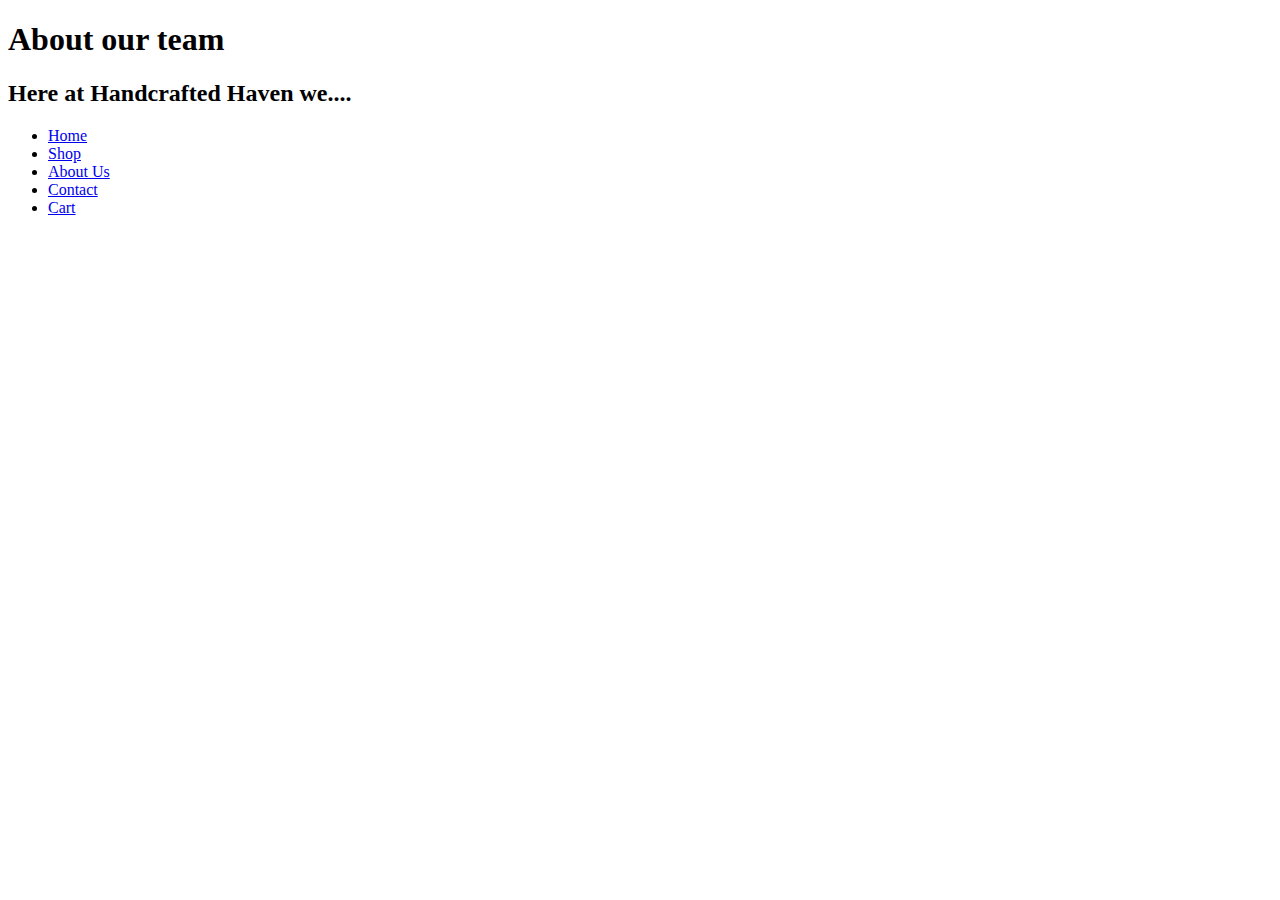
==== html/aboutus.html @ aec9e9a8 "Introductory Code" ====
<!doctype html>
<html lang="en">

<head>
	<meta charset="utf-8">
	<meta name="viewport" content="width=device-width,  initial-scale=1.0">
	<title>About Us</title>
	<link href="css/stylesheet.css" rel="stylesheet">
</head>

<body>
    <a id="Top"></a>
	<div id="wrapper">

		<header class="banner"><!--The main heading for the webpage -->
			<h1><strong>About our team</strong></h1>
			<h2>Here at Handcrafted Haven we....</h2>
		</header>

		<nav class="menu"><!--The primary navigation for the page -->
			<ul>
				<li><a href="index.html">Home</a></li>
				<li><a href="shop.html">Shop</a></li>
				<li><a href="aboutus.html">About Us</a></li>
				<li><a href="contact.html">Contact</a></li>
				<li><a href="cart.html">Cart</a></li>
			</ul>
		</nav>

	<main><!--The main heading for the handcraft webpage -->

		

	</main><!--Close the main heading for the handcraft webpage-->
	
	</div>
</body>
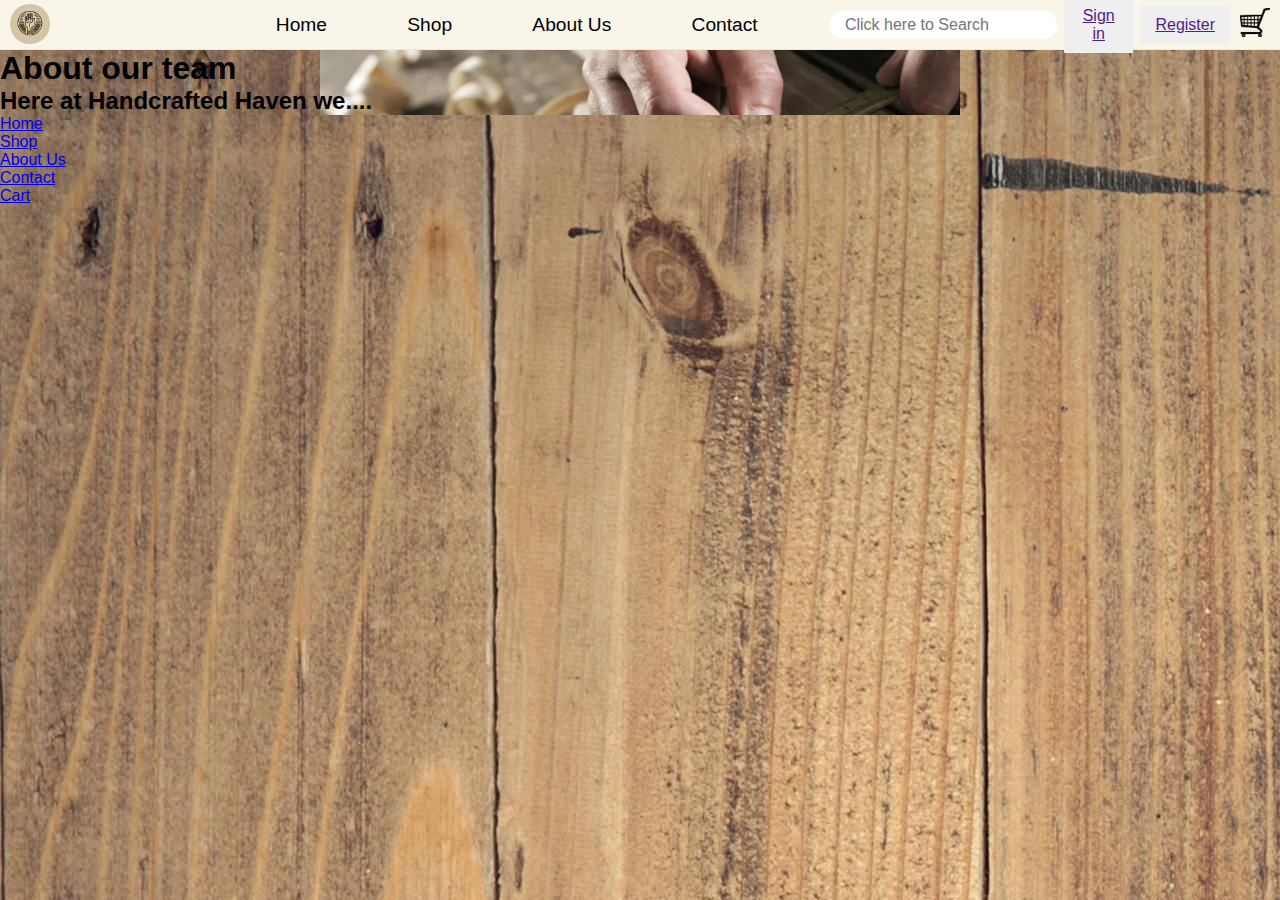
==== commit b4a07207: "Navbar to every page" ====
--- a/html/aboutus.html
+++ b/html/aboutus.html
@@ -1,37 +1,77 @@
-<!doctype html>
+<!DOCTYPE html>
 <html lang="en">
+  <head>
+    <meta charset="utf-8" />
+    <meta name="viewport" content="width=device-width,  initial-scale=1.0" />
+    <title>About Us</title>
+    <link href="/css/stylesheet.css" rel="stylesheet" />
+  </head>
 
-<head>
-	<meta charset="utf-8">
-	<meta name="viewport" content="width=device-width,  initial-scale=1.0">
-	<title>About Us</title>
-	<link href="css/stylesheet.css" rel="stylesheet">
-</head>
+  <body>
+    <nav class="navbar">
+      <div class="navbar-left">
+        <a href="index.html"
+          ><img
+            class="logo"
+            src="/Img/smalllogoimg.webp"
+            alt=""
+            title="Go Home"
+        /></a>
+        <!--The primary navigation for the page -->
+      </div>
+      <div class="navbar-center">
+        <ul class="navbar-links">
+          <li><a href="index.html">Home</a></li>
+          <li><a href="shop.html">Shop</a></li>
+          <li><a href="aboutus.html">About Us</a></li>
+          <li><a href="contact.html">Contact</a></li>
+        </ul>
+      </div>
+      <div class="navbar-right">
+        <input
+          class="search"
+          type="text"
+          name="search"
+          placeholder="Click here to Search"
+        />
+        <button class="btn">
+          <a class="navbar-sign-in" href="">Sign in</a>
+        </button>
+        <button class="btn">
+          <a class="navbar-register" href="">Register</a>
+        </button>
+        <div>
+          <a href="cart.html"
+            ><img
+              class="icon-cart"
+              src="/Img/cart.png"
+              height="70px"
+              width="60px"
+          /></a>
+        </div>
+      </div>
+    </nav>
+    <a id="Top"></a>
+    <div id="wrapper">
+      <header class="banner">
+        <!--The main heading for the webpage -->
+        <h1><strong>About our team</strong></h1>
+        <h2>Here at Handcrafted Haven we....</h2>
+      </header>
 
-<body>
-    <a id="Top"></a>
-	<div id="wrapper">
+      <nav class="menu">
+        <!--The primary navigation for the page -->
+        <ul>
+          <li><a href="index.html">Home</a></li>
+          <li><a href="shop.html">Shop</a></li>
+          <li><a href="aboutus.html">About Us</a></li>
+          <li><a href="contact.html">Contact</a></li>
+          <li><a href="cart.html">Cart</a></li>
+        </ul>
+      </nav>
 
-		<header class="banner"><!--The main heading for the webpage -->
-			<h1><strong>About our team</strong></h1>
-			<h2>Here at Handcrafted Haven we....</h2>
-		</header>
-
-		<nav class="menu"><!--The primary navigation for the page -->
-			<ul>
-				<li><a href="index.html">Home</a></li>
-				<li><a href="shop.html">Shop</a></li>
-				<li><a href="aboutus.html">About Us</a></li>
-				<li><a href="contact.html">Contact</a></li>
-				<li><a href="cart.html">Cart</a></li>
-			</ul>
-		</nav>
-
-	<main><!--The main heading for the handcraft webpage -->
-
-		
-
-	</main><!--Close the main heading for the handcraft webpage-->
-	
-	</div>
-</body>+      <main><!--The main heading for the handcraft webpage --></main>
+      <!--Close the main heading for the handcraft webpage-->
+    </div>
+  </body>
+</html>
--- a/css/stylesheet.css
+++ b/css/stylesheet.css
@@ -0,0 +1,232 @@
+/* This applies to everything is CSS and resets the margin and padding to 0, Border-box makes it so if you set a size for a element it will be exactly what you specified, pseudo elements also included*/
+
+/* END Main Page information*/ /* Main Page information*/
+/* Main Page information*/ /* Main Page information*/
+/* Main Page information*/ /* Main Page information*/
+
+*,
+*::before,
+*::after {
+  margin: 0;
+  padding: 0;
+  box-sizing: border-box;
+}
+
+html {
+  font-family: "Roboto", sans-serif;
+  background-image: url(/Img/Woodenbackground.jpg);
+  background-repeat: repeat repeat;
+}
+
+/*Site colour theme */
+:root {
+  --Green: #009b4d;
+  --Yellow: #ffcc00;
+  --Ivory: #faf5e9;
+  --Indigo: #4b0082;
+}
+
+/* END Main Page information*/
+/* END Main Page information*/
+/* END Main Page information*/
+
+/* /////////////////////////////////////////////////////////////////// */
+
+/* Main Body */ /* Main Body */
+/* Main Body */ /* Main Body */
+/* Main Body */ /* Main Body */
+
+/* Navbar */ /* Navbar */
+/* Navbar */ /* Navbar */
+/* Navbar */ /* Navbar */
+
+/*Primary navigational menu for website*/
+.navbar {
+  display: flex;
+  justify-content: space-between;
+  align-items: center;
+  border-bottom: 1px solid #e8e8e4;
+  background-color: var(--Ivory);
+  max-height: 50px;
+  width: 100%;
+}
+
+.navbar-left .logo {
+  height: 40px;
+  border-radius: 60px;
+  margin: 3px 0 0 10px;
+}
+
+.navbar-center {
+  text-align: center;
+  width: 50%;
+  margin-left: 8em;
+  font-size: 1.2em;
+}
+
+.navbar-links {
+  display: flex;
+  justify-content: space-evenly;
+  list-style: none;
+  padding: 0;
+  margin: 0;
+}
+
+.navbar.links li {
+  display: inline;
+  margin: 0 15px;
+}
+
+.navbar-links a {
+  color: #000;
+  text-decoration: none;
+  padding: 8px;
+  border-radius: 10px;
+}
+
+.navbar-links a:hover {
+  background-color: var(--Yellow);
+  text-decoration: underline;
+}
+
+.navbar-right {
+  display: flex;
+  align-items: center;
+}
+
+/*Primary navigational menu list items*/
+.navbar li {
+  list-style-type: none;
+}
+
+.search {
+  padding: 5px 5px 5px 15px;
+  font-size: 16px;
+  border: 2px none #ccc;
+  border-radius: 30px;
+}
+
+.search:focus {
+  width: 48%;
+}
+
+.icon-cart {
+  height: auto;
+  width: 30px;
+  margin: 0 10px 0 10px;
+  cursor: pointer;
+}
+
+/* Controls the buttons on the nav bar */
+.btn {
+  color: white;
+  border: none;
+  padding: 10px 15px;
+  margin-left: 7.2px;
+  cursor: pointer;
+  font-size: 16px;
+}
+
+.btn:hover {
+  background-color: var(--Yellow);
+  border-radius: 10px;
+  color: white;
+}
+
+/* End Navbar */ /* End Navbar */
+/* End Navbar */ /* End Navbar */
+/* End Navbar */ /* End Navbar */
+
+/* /////////////////////////////////////////////////////////////////// */
+
+/* Banner */ /* Banner */
+/* Banner */ /* Banner */
+/* Banner */ /* Banner */
+header.banner {
+  height: auto;
+  background-size: 50%;
+  background-repeat: no-repeat;
+  background-position: center;
+  background-image: url(/Img/Handcraftedimg.jpg);
+}
+
+.homeWelcome {
+  font-size: 5rem;
+  padding: 25px;
+  text-align: center;
+  color: var(--Yellow);
+  text-shadow: -1px -1px 0 #000, 1px -1px 0 #000, -1px 1px 0 #000,
+    1px 1px 0 #000;
+}
+
+.havenSlogan {
+  font-size: 30px;
+  text-align: center;
+  width: 500px;
+  margin: auto;
+  padding: 15px;
+  color: var(--Yellow);
+  text-shadow: -1px -1px 0 #000, 1px -1px 0 #000, -1px 1px 0 #000,
+    1px 1px 0 #000;
+}
+
+/* END Banner */ /* END Banner */
+/* END Banner */ /* END Banner */
+/* END Banner */ /* END Banner */
+
+/* /////////////////////////////////////////////////////////////////// */
+
+/* Main section */ /* Main section */
+/* Main section */ /* Main section */
+/* Main section */ /* Main section */
+
+.hero {
+  text-align: center;
+  font-size: 65px;
+  color: var(--Yellow);
+  font-weight: 800;
+  text-shadow: -1px -1px 0 #000, 1px -1px 0 #000, -1px 1px 0 #000,
+    1px 1px 0 #000;
+  padding: 20px;
+}
+.pickProduct {
+  list-style-type: none;
+}
+
+/*Assortment of items img used in shop*/
+#img-assortment {
+  border-radius: 30%;
+  display: block;
+  margin-left: auto;
+  margin-right: auto;
+  height: auto;
+}
+
+/*Shop Image Gallery Code*/
+.gallery {
+  margin: 5px;
+  border: 1px;
+  border-radius: 10%;
+  float: left;
+  width: 24%;
+}
+
+.gallery:hover {
+  border: 1px solid #009b4d;
+}
+
+.gallery img {
+  border-radius: 25%;
+  width: 100%;
+  height: 250px;
+}
+
+.galleryDesc {
+  padding: 15px;
+  text-align: center;
+}
+/*END Gallery*/
+
+/* END Main BODY */ /* END Main BODY */
+/* END Main BODY */ /* END Main BODY */
+/* END Main BODY */ /* END Main BODY */
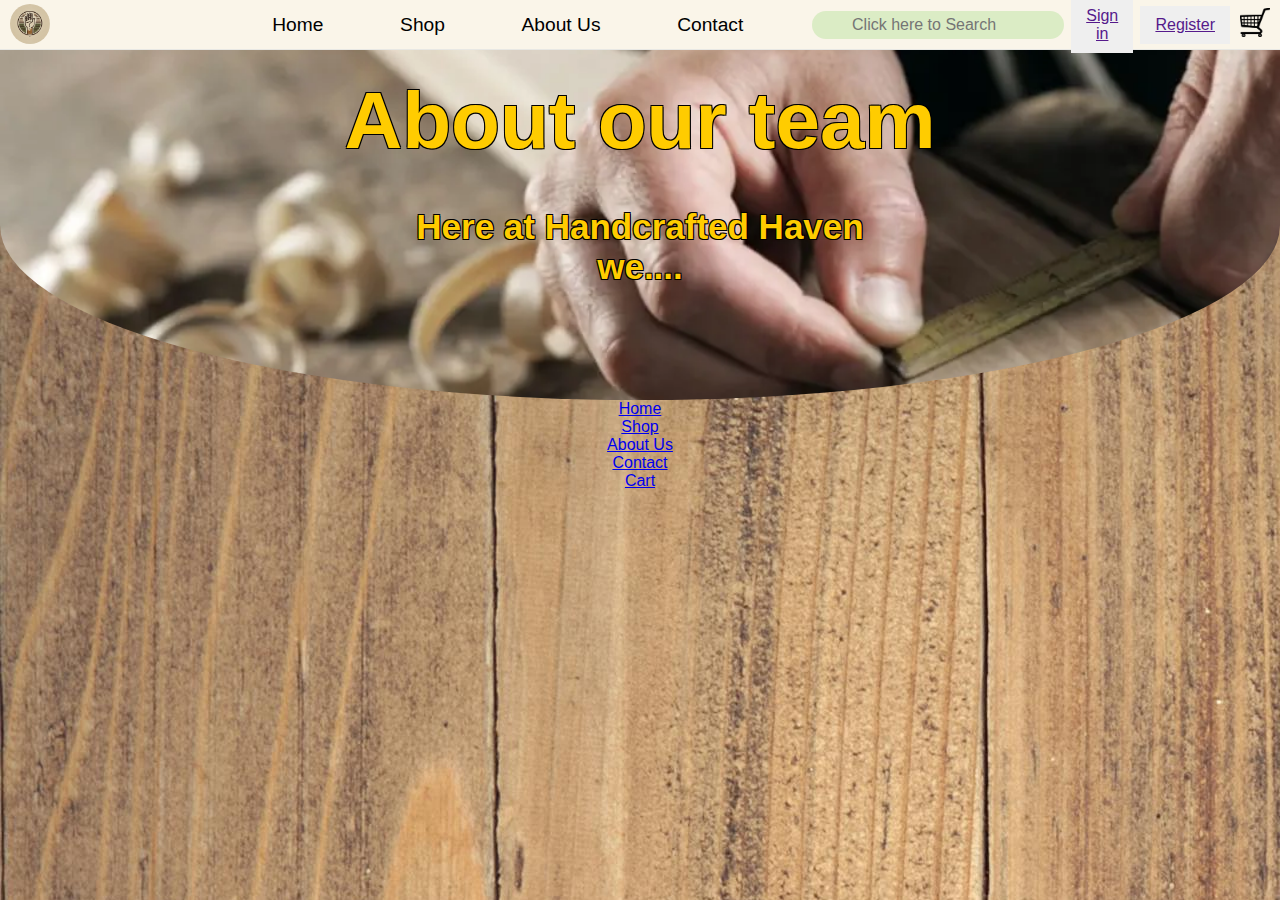
==== commit d69718ec: "minor edits" ====
--- a/html/aboutus.html
+++ b/html/aboutus.html
@@ -8,6 +8,8 @@
   </head>
 
   <body>
+    <a id="Top"></a>
+
     <nav class="navbar">
       <div class="navbar-left">
         <a href="index.html"
@@ -51,12 +53,13 @@
         </div>
       </div>
     </nav>
+
     <a id="Top"></a>
     <div id="wrapper">
       <header class="banner">
         <!--The main heading for the webpage -->
-        <h1><strong>About our team</strong></h1>
-        <h2>Here at Handcrafted Haven we....</h2>
+        <h1 class="homeWelcome">About our team</h1>
+        <h2 class="havenSlogan">Here at Handcrafted Haven we....</h2>
       </header>
 
       <nav class="menu">
@@ -70,7 +73,8 @@
         </ul>
       </nav>
 
-      <main><!--The main heading for the handcraft webpage --></main>
+      <!--The main heading for the handcraft webpage -->
+      <main></main>
       <!--Close the main heading for the handcraft webpage-->
     </div>
   </body>
--- a/css/stylesheet.css
+++ b/css/stylesheet.css
@@ -24,6 +24,9 @@
   --Yellow: #ffcc00;
   --Ivory: #faf5e9;
   --Indigo: #4b0082;
+  --gradient-indigo-green: linear-gradient(45deg, #009b4d, #4b0082);
+  --white-yellow: linear-gradient(180deg, #ffcc00, #faf5e9 90%);
+  --yellow-white: linear-gradient(3600deg, #ffcc00, #faf5e9 75%);
 }
 
 /* END Main Page information*/
@@ -51,19 +54,21 @@
   width: 100%;
 }
 
+/* Navbar that contains the logo, left side */
 .navbar-left .logo {
   height: 40px;
   border-radius: 60px;
   margin: 3px 0 0 10px;
 }
 
+/* Navbar that contains hyperlinks to other pages */
 .navbar-center {
   text-align: center;
   width: 50%;
   margin-left: 8em;
   font-size: 1.2em;
 }
-
+/* Links within the primary navbar */
 .navbar-links {
   display: flex;
   justify-content: space-evenly;
@@ -71,24 +76,24 @@
   padding: 0;
   margin: 0;
 }
-
+/* Links within the primary navbar that are a list */
 .navbar.links li {
   display: inline;
   margin: 0 15px;
 }
-
+/* anchor tags within the primary navbar */
 .navbar-links a {
   color: #000;
   text-decoration: none;
   padding: 8px;
   border-radius: 10px;
 }
-
+/* anchor hover links */
 .navbar-links a:hover {
   background-color: var(--Yellow);
   text-decoration: underline;
 }
-
+/* navbar right containing search, sign in, reg */
 .navbar-right {
   display: flex;
   align-items: center;
@@ -100,14 +105,18 @@
 }
 
 .search {
-  padding: 5px 5px 5px 15px;
+  padding: 5px 5px 5px 40px;
   font-size: 16px;
-  border: 2px none #ccc;
+  background-color: rgba(215, 235, 193, 0.897);
   border-radius: 30px;
-}
-
-.search:focus {
-  width: 48%;
+  border-width: 2px;
+  border-style: none;
+}
+
+.search-icon {
+  width: 25px;
+  position: absolute;
+  margin-left: 5px;
 }
 
 .icon-cart {
@@ -143,11 +152,13 @@
 /* Banner */ /* Banner */
 /* Banner */ /* Banner */
 header.banner {
-  height: auto;
-  background-size: 50%;
+  height: 350px;
+  background-size: 100%;
   background-repeat: no-repeat;
   background-position: center;
   background-image: url(/Img/Handcraftedimg.jpg);
+  border-bottom-left-radius: 80%;
+  border-bottom-right-radius: 80%;
 }
 
 .homeWelcome {
@@ -160,7 +171,7 @@
 }
 
 .havenSlogan {
-  font-size: 30px;
+  font-size: 35px;
   text-align: center;
   width: 500px;
   margin: auto;
@@ -180,6 +191,11 @@
 /* Main section */ /* Main section */
 /* Main section */ /* Main section */
 
+.navbar-product {
+  background-color: var(--Ivory);
+  border-radius: 2px;
+}
+
 .hero {
   text-align: center;
   font-size: 65px;
@@ -191,15 +207,31 @@
 }
 .pickProduct {
   list-style-type: none;
+  display: inline-flex;
+}
+.pickProduct li {
+  padding: 10px;
+}
+/* end of nav bar CSS */
+/* end of nav bar CSS */
+/* end of nav bar CSS */
+
+/* content within the wrapper element */
+#wrapper {
+  width: 1280px;
+  margin: 0 auto;
+  text-align: center;
 }
 
 /*Assortment of items img used in shop*/
 #img-assortment {
-  border-radius: 30%;
+  border-radius: -30%;
   display: block;
   margin-left: auto;
   margin-right: auto;
   height: auto;
+  width: auto;
+  opacity: 50%;
 }
 
 /*Shop Image Gallery Code*/
@@ -225,8 +257,97 @@
   padding: 15px;
   text-align: center;
 }
+
+/* Shop Price Table Code */
+/* Price Table Columns & Alignment */
+.priceTableColumns {
+  float: left;
+  width: 33.3%;
+  padding: 8px;
+}
+/* Price Table Unordered List & Items */
+.priceTableUL {
+  list-style-type: none;
+  border: 1px solid #e8e8e4;
+  margin: 0;
+  padding: 0;
+  -webkit-transition: 0.3s;
+  transition: 0.3;
+}
+/* Hover Effect on Price Table */
+.priceTableUL:hover {
+  box-shadow: 0 8px 12px 10px rgba(0, 0, 0, 0.5);
+}
+/* Background Price Table Header - Basic, Pro, Premium */
+.priceTableUL .priceTableHeader {
+  background-image: var(--gradient-indigo-green);
+  color: var(--Ivory);
+  font-size: 25px;
+}
+/* List Items and their Benefits  */
+.priceTableUL li {
+  border-bottom: 1px solid var(--Indigo);
+  padding: 20px;
+  text-align: center;
+  background-color: var(--Ivory);
+}
+/* Price of each column section */
+.priceTableUL .priceOfColumn {
+  background-image: var(--white-yellow);
+  font-size: 20px;
+}
+
+.priceOfColumn2 {
+  background-image: var(--yellow-white);
+}
+/* Price Table Button properties */
+.priceTableButton {
+  background-color: var(--Green);
+  border: none;
+  color: var(--Yellow);
+  padding: 10px 25px;
+  text-align: center;
+  text-decoration: none;
+  font-size: 18px;
+  border-radius: 10%;
+}
+
 /*END Gallery*/
 
 /* END Main BODY */ /* END Main BODY */
 /* END Main BODY */ /* END Main BODY */
 /* END Main BODY */ /* END Main BODY */
+
+/*Contact Us Page*/
+input[type="contactText"],
+select,
+textarea {
+  width: 100%;
+  padding: 12px 20px;
+  margin: 8px 0;
+  display: inline-block;
+  border: 1px solid #ccc;
+  border-radius: 4px;
+  box-sizing: border-box;
+}
+
+input[type="contactSubmit"] {
+  width: 100%;
+  background-color: #4caf50;
+  color: white;
+  padding: 14px 20px;
+  margin: 8px 0;
+  border: none;
+  border-radius: 4px;
+  cursor: pointer;
+}
+
+input[type="contactSubmit"]:hover {
+  background-color: #45a049;
+}
+
+#contactForm {
+  border-radius: 5px;
+  background-color: #f2f2f2;
+  padding: 20px;
+}
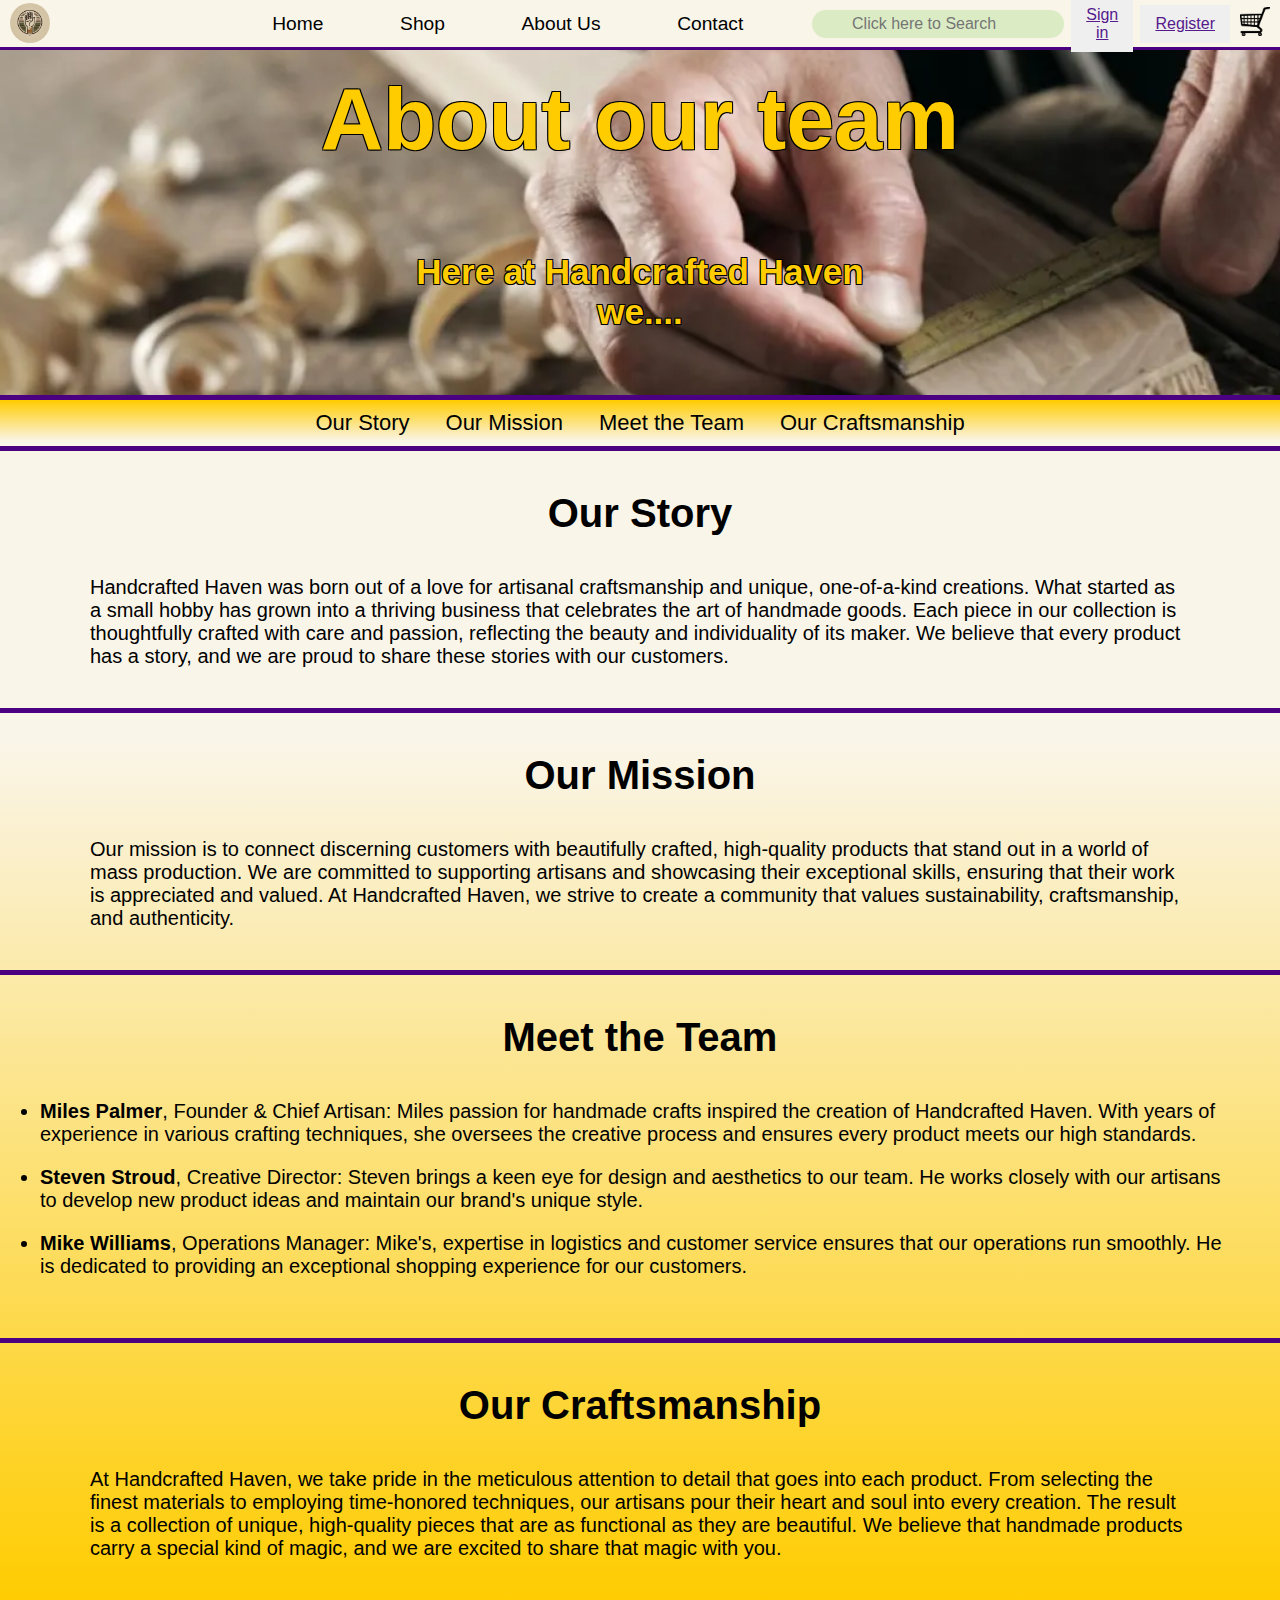
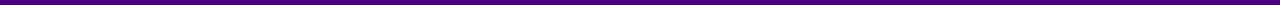
==== commit cc941035: "About us page CSS styling and content" ====
--- a/html/aboutus.html
+++ b/html/aboutus.html
@@ -61,20 +61,79 @@
         <h1 class="homeWelcome">About our team</h1>
         <h2 class="havenSlogan">Here at Handcrafted Haven we....</h2>
       </header>
+      <nav class="navbar-product">
+        <ol class="pickProduct">
+          <li><a href="#our-story">Our Story</a></li>
+          <li><a href="#our-mission">Our Mission</a></li>
+          <li><a href="#meet-the-team">Meet the Team</a></li>
+          <li><a href="#our-craftsmanship">Our Craftsmanship</a></li>
+        </ol>
+      </nav>
+      <!--The main heading for the handcraft webpage -->
+      <main class="about-us-main">
+        <section class="about-us-section" id="our-story">
+          <h1>Our Story</h1>
+          <p>
+            Handcrafted Haven was born out of a love for artisanal craftsmanship
+            and unique, one-of-a-kind creations. What started as a small hobby
+            has grown into a thriving business that celebrates the art of
+            handmade goods. Each piece in our collection is thoughtfully crafted
+            with care and passion, reflecting the beauty and individuality of
+            its maker. We believe that every product has a story, and we are
+            proud to share these stories with our customers.
+          </p>
+        </section>
 
-      <nav class="menu">
-        <!--The primary navigation for the page -->
-        <ul>
-          <li><a href="index.html">Home</a></li>
-          <li><a href="shop.html">Shop</a></li>
-          <li><a href="aboutus.html">About Us</a></li>
-          <li><a href="contact.html">Contact</a></li>
-          <li><a href="cart.html">Cart</a></li>
-        </ul>
-      </nav>
+        <section class="about-us-section" id="our-mission">
+          <h1>Our Mission</h1>
+          <p>
+            Our mission is to connect discerning customers with beautifully
+            crafted, high-quality products that stand out in a world of mass
+            production. We are committed to supporting artisans and showcasing
+            their exceptional skills, ensuring that their work is appreciated
+            and valued. At Handcrafted Haven, we strive to create a community
+            that values sustainability, craftsmanship, and authenticity.
+          </p>
+        </section>
 
-      <!--The main heading for the handcraft webpage -->
-      <main></main>
+        <section class="about-us-section" id="meet-the-team">
+          <h1>Meet the Team</h1>
+          <ul>
+            <li>
+              <strong>Miles Palmer</strong>, Founder & Chief Artisan: Miles
+              passion for handmade crafts inspired the creation of Handcrafted
+              Haven. With years of experience in various crafting techniques,
+              she oversees the creative process and ensures every product meets
+              our high standards.
+            </li>
+            <li>
+              <strong>Steven Stroud</strong>, Creative Director: Steven brings a
+              keen eye for design and aesthetics to our team. He works closely
+              with our artisans to develop new product ideas and maintain our
+              brand's unique style.
+            </li>
+            <li>
+              <strong>Mike Williams</strong>, Operations Manager: Mike's,
+              expertise in logistics and customer service ensures that our
+              operations run smoothly. He is dedicated to providing an
+              exceptional shopping experience for our customers.
+            </li>
+          </ul>
+        </section>
+
+        <section class="about-us-section" id="our-craftsmanship">
+          <h1>Our Craftsmanship</h1>
+          <p>
+            At Handcrafted Haven, we take pride in the meticulous attention to
+            detail that goes into each product. From selecting the finest
+            materials to employing time-honored techniques, our artisans pour
+            their heart and soul into every creation. The result is a collection
+            of unique, high-quality pieces that are as functional as they are
+            beautiful. We believe that handmade products carry a special kind of
+            magic, and we are excited to share that magic with you.
+          </p>
+        </section>
+      </main>
       <!--Close the main heading for the handcraft webpage-->
     </div>
   </body>
--- a/css/stylesheet.css
+++ b/css/stylesheet.css
@@ -27,6 +27,7 @@
   --gradient-indigo-green: linear-gradient(45deg, #009b4d, #4b0082);
   --white-yellow: linear-gradient(180deg, #ffcc00, #faf5e9 90%);
   --yellow-white: linear-gradient(3600deg, #ffcc00, #faf5e9 75%);
+  --border-bottom: 5px var(--Indigo) solid;
 }
 
 /* END Main Page information*/
@@ -48,7 +49,7 @@
   display: flex;
   justify-content: space-between;
   align-items: center;
-  border-bottom: 1px solid #e8e8e4;
+  border-bottom: 3px solid var(--Indigo);
   background-color: var(--Ivory);
   max-height: 50px;
   width: 100%;
@@ -157,13 +158,14 @@
   background-repeat: no-repeat;
   background-position: center;
   background-image: url(/Img/Handcraftedimg.jpg);
-  border-bottom-left-radius: 80%;
-  border-bottom-right-radius: 80%;
+  display: flex;
+  flex-direction: column;
+  border-bottom: 5px var(--Indigo) solid;
 }
 
 .homeWelcome {
-  font-size: 5rem;
-  padding: 25px;
+  font-size: 5.4rem;
+  padding: 20px;
   text-align: center;
   color: var(--Yellow);
   text-shadow: -1px -1px 0 #000, 1px -1px 0 #000, -1px 1px 0 #000,
@@ -192,11 +194,32 @@
 /* Main section */ /* Main section */
 
 .navbar-product {
-  background-color: var(--Ivory);
-  border-radius: 2px;
+  background-image: var(--white-yellow);
+  border-bottom: var(--border-bottom);
+}
+
+.pickProduct a {
+  text-decoration: none;
+  padding: 8px;
+  font-size: 22px;
+}
+
+.pickProduct a:hover {
+  background-color: var(--Yellow);
+  border-radius: 10px;
+  color: #000;
+}
+
+.pickProduct a:link {
+  color: #000;
+}
+
+.pickProduct a:visited {
+  color: var(--Indigo);
 }
 
 .hero {
+  background-image: var(--yellow-white);
   text-align: center;
   font-size: 65px;
   color: var(--Yellow);
@@ -205,6 +228,7 @@
     1px 1px 0 #000;
   padding: 20px;
 }
+
 .pickProduct {
   list-style-type: none;
   display: inline-flex;
@@ -221,6 +245,55 @@
   width: 1280px;
   margin: 0 auto;
   text-align: center;
+}
+
+article {
+  border-bottom: var(--border-bottom);
+  padding: 20px;
+  margin-bottom: 80px;
+}
+
+.main-article {
+  background-image: var(--yellow-white);
+}
+
+h3 {
+  font-size: 2em;
+  padding: 5px;
+}
+
+dt {
+  font-size: 2em;
+  padding: 10px;
+}
+
+hr {
+  border: 2px solid var(--Indigo);
+  margin: 15px;
+  width: auto;
+}
+
+p {
+  padding: 10px;
+}
+
+.img-description {
+  display: flex;
+}
+
+.img-description dd {
+  padding: 10px;
+  font-size: 20px;
+}
+
+.featured-img {
+  filter: drop-shadow(10px 10px 20px var(--Indigo));
+  border-radius: 30px;
+  width: 300px;
+}
+
+.coming-soon {
+  margin-bottom: 100px;
 }
 
 /*Assortment of items img used in shop*/
@@ -351,3 +424,88 @@
   background-color: #f2f2f2;
   padding: 20px;
 }
+
+/* About us Page */ /* About us Page */
+/* About us Page */ /* About us Page */
+/* About us Page */ /* About us Page */
+
+.about-us-main {
+  background-image: var(--yellow-white);
+}
+
+.about-us-main section {
+  border-bottom: var(--border-bottom);
+  padding: 40px;
+}
+
+.about-us-section {
+  font-size: 20px;
+  text-align: left;
+}
+.about-us-section li {
+  margin-bottom: 20px;
+}
+
+.about-us-section h1 {
+  margin-bottom: 40px;
+  display: flex;
+  justify-content: center;
+}
+
+.about-us-section p {
+  padding: 0 50px 0 50px;
+}
+
+/* About us Page End*/ /* About us Page End*/
+/* About us Page End*/ /* About us Page End*/
+/* About us Page End*/ /* About us Page End*/
+
+/* Media queries */ /* Media queries */
+/* Media queries */ /* Media queries */
+/* Media queries */ /* Media queries */
+
+/* Smartphones (portrait and landscape) ----------- */
+@media only screen and (min-device-width: 320px) and (max-device-width: 480px) {
+}
+
+/* Smartphones (landscape) ----------- */
+@media only screen and (min-width: 321px) {
+}
+
+/* Smartphones (portrait) ----------- */
+@media only screen and (max-width: 320px) {
+}
+
+/* iPads (portrait and landscape) ----------- */
+@media only screen and (min-device-width: 768px) and (max-device-width: 1024px) {
+}
+
+/* iPads (landscape) ----------- */
+@media only screen and (min-device-width: 768px) and (max-device-width: 1024px) and (orientation: landscape) {
+}
+
+/* iPads (portrait) ----------- */
+@media only screen and (min-device-width: 768px) and (max-device-width: 1024px) and (orientation: portrait) {
+}
+
+/* Desktops and laptops ----------- */
+@media only screen and (min-width: 1224px) {
+}
+
+/* iPhone 4 - 5s ----------- */
+@media only screen and (-webkit-min-device-pixel-ratio: 1.5),
+  only screen and (min-device-pixel-ratio: 1.5) {
+}
+
+/* iPhone 6 ----------- */
+@media only screen and (max-device-width: 667px) only screen and (-webkit-device-pixel-ratio: 2) {
+}
+
+/* iPhone 6+ ----------- */
+@media only screen and (min-device-width: 414px) only screen and (-webkit-device-pixel-ratio: 3) {
+}
+
+/* Samsung Galaxy S7 Edge ----------- */
+@media only screen and (-webkit-min-device-pixel-ratio: 3),
+  and (min-resolution: 192dpi) and (max-width: 640px) {
+}
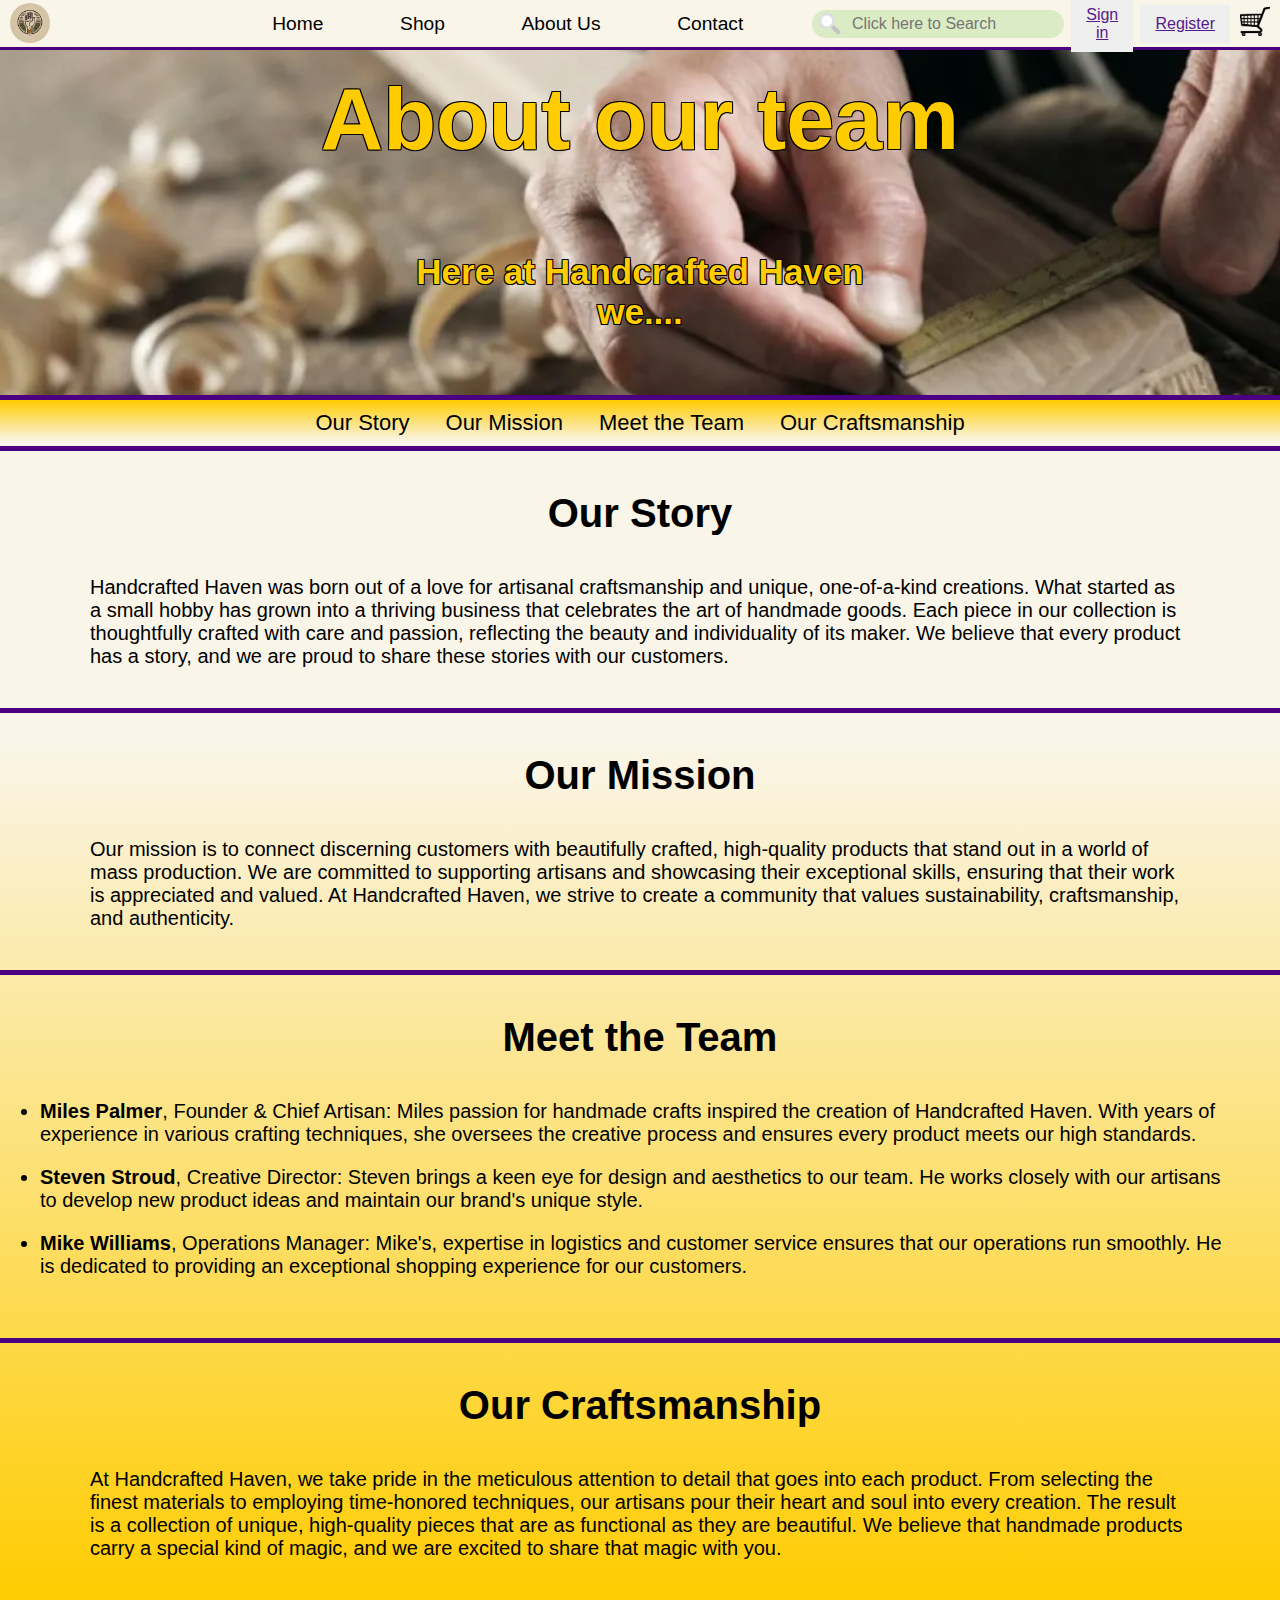
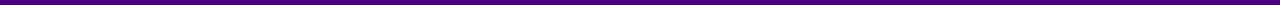
==== commit f387f1c3: "added image to search bar on all pages" ====
--- a/html/aboutus.html
+++ b/html/aboutus.html
@@ -30,6 +30,7 @@
         </ul>
       </div>
       <div class="navbar-right">
+        <img class="search-icon" src="/Img/search.png" alt="search" />
         <input
           class="search"
           type="text"
--- a/css/stylesheet.css
+++ b/css/stylesheet.css
@@ -290,7 +290,32 @@
   filter: drop-shadow(10px 10px 20px var(--Indigo));
   border-radius: 30px;
   width: 300px;
-}
+  opacity: 0;
+  transition: all 3s;
+  filter: blur(5px);
+  transform: translateX(-100%);
+  transition-delay: 200ms;
+}
+
+/* JS animation */ /* JS animation */
+
+.featured-img:nth-child(2) {
+  transition-delay: 400ms;
+}
+.featured-img:nth-child(3) {
+  transition-delay: 600ms;
+}
+.featured-img:nth-child(4) {
+  transition-delay: 800ms;
+}
+
+.show {
+  opacity: 1;
+  filter: blur(0);
+  transform: translateX(0);
+}
+
+/* JS animation END */
 
 .coming-soon {
   margin-bottom: 100px;
@@ -491,21 +516,3 @@
 /* Desktops and laptops ----------- */
 @media only screen and (min-width: 1224px) {
 }
-
-/* iPhone 4 - 5s ----------- */
-@media only screen and (-webkit-min-device-pixel-ratio: 1.5),
-  only screen and (min-device-pixel-ratio: 1.5) {
-}
-
-/* iPhone 6 ----------- */
-@media only screen and (max-device-width: 667px) only screen and (-webkit-device-pixel-ratio: 2) {
-}
-
-/* iPhone 6+ ----------- */
-@media only screen and (min-device-width: 414px) only screen and (-webkit-device-pixel-ratio: 3) {
-}
-
-/* Samsung Galaxy S7 Edge ----------- */
-@media only screen and (-webkit-min-device-pixel-ratio: 3),
-  and (min-resolution: 192dpi) and (max-width: 640px) {
-}
